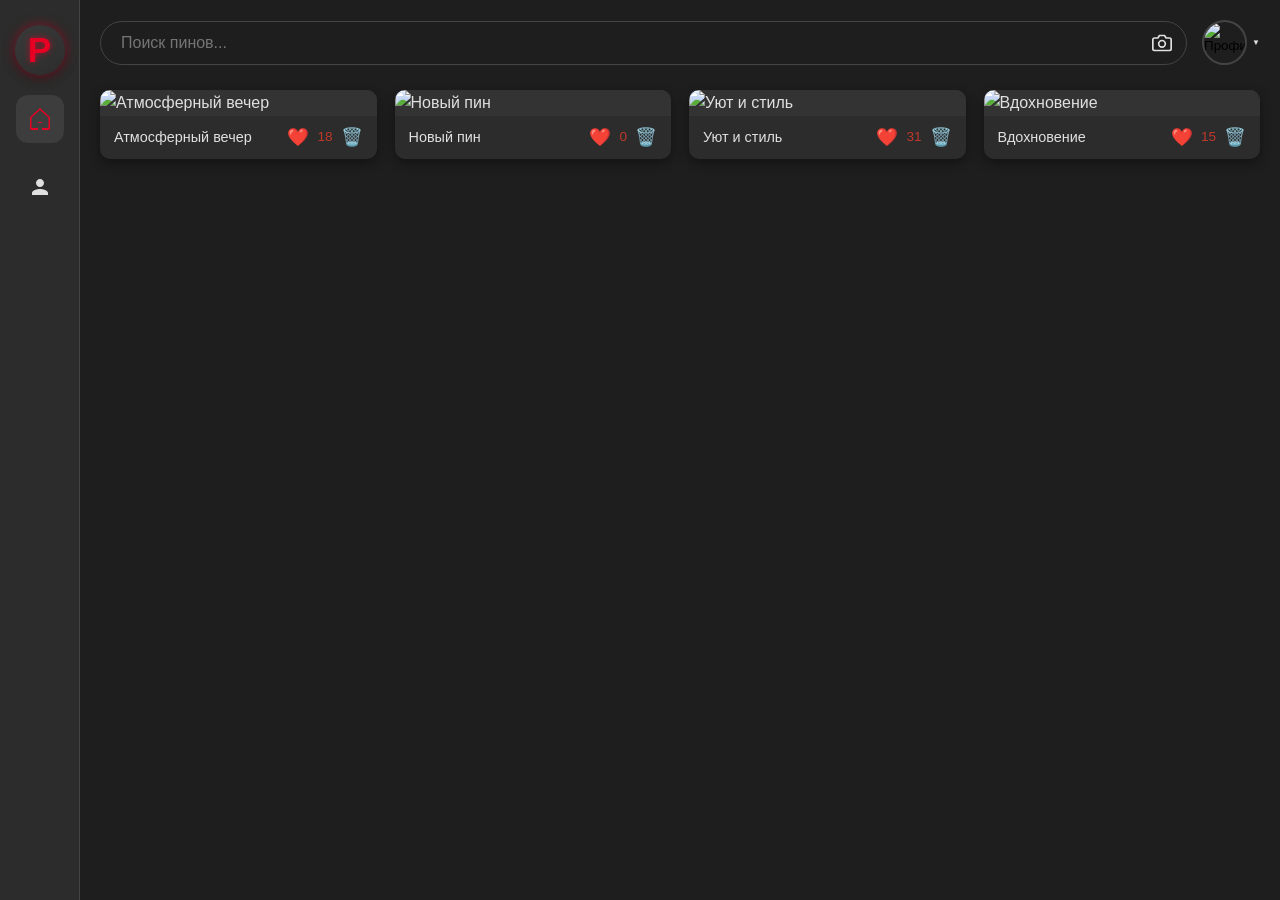
==== DarkPin/html/index.html @ 34805206 "Add files via upload" ====
<!DOCTYPE html>
<html lang="ru">
<head>
    <meta charset="UTF-8">
    <meta name="viewport" content="width=device-width, initial-scale=1.0">
    <title>DarkPin — тёмный Pinterest</title>
    <link rel="stylesheet" href="../css/style.css">
</head>
<body>
    <div class="layout">
        <aside class="sidebar">
            <div class="logo" id="logo-home" title="Главная">
                <span class="logo-letter">P</span>
            </div>
            <button id="home-btn" class="nav-btn active" title="Главная">
                <svg width="24" height="24" viewBox="0 0 24 24" fill="currentColor">
                    <path d="M12 3.1l8.5 7.6v9.2c0 .6-.5 1.1-1.1 1.1h-5.3v-6h-4.2v6H4.6c-.6 0-1.1-.5-1.1-1.1v-9.2L12 3.1m0-2.1L2 10.2V21c0 1.1.9 2 2 2h6v-7h4v7h6c1.1 0 2-.9 2-2V10.2L12 1z"/>
                </svg>
            </button>
            <button id="profile-btn" class="nav-btn" title="Ваши пины">
                <svg width="24" height="24" viewBox="0 0 24 24" fill="currentColor">
                    <path d="M12 12c2.21 0 4-1.79 4-4s-1.79-4-4-4-4 1.79-4 4 1.79 4 4 4zm0 2c-2.67 0-8 1.34-8 4v2h16v-2c0-2.66-5.33-4-8-4z"/>
                </svg>
            </button>
        </aside>

        <main class="main-content">
            <div class="top-bar">
                <div class="search-wrapper">
                    <input type="text" id="search-input" placeholder="Поиск пинов..." autocomplete="off">
                    <button id="add-pin-btn-top" class="add-pin-inside" title="Добавить пин">
                        <svg width="20" height="20" viewBox="0 0 24 24" fill="none" stroke="currentColor" stroke-width="2" stroke-linecap="round" stroke-linejoin="round">
                            <path d="M23 19a2 2 0 0 1-2 2H3a2 2 0 0 1-2-2V8a2 2 0 0 1 2-2h4l2-3h6l2 3h4a2 2 0 0 1 2 2z"></path>
                            <circle cx="12" cy="13" r="4"></circle>
                        </svg>
                    </button>
                </div>

                <div class="user-menu" id="user-menu">
                    <button class="profile-avatar" id="profile-avatar" title="Аккаунт">
                        <img src="https://i.pinimg.com/736x/7a/88/ff/7a88fffe284fb914b51d6ecac2bbc766.jpg" alt="Профиль">
                        <span class="arrow-down">▼</span>
                    </button>
                    <div class="dropdown-menu" id="dropdown-menu">
                        <div class="dropdown-header">
                            <img src="https://i.pinimg.com/736x/7a/88/ff/7a88fffe284fb914b51d6ecac2bbc766.jpg" alt="Аватар" class="dropdown-avatar">
                            <div>
                                <p class="dropdown-username">Имя пользователя</p>
                                <button class="dropdown-business-btn">Перейти на бизнес-аккаунт</button>
                            </div>
                        </div>
                        <div class="dropdown-divider"></div>
                        <p class="dropdown-label">Ваши аккаунты</p>
                        <div class="dropdown-account">
                            <img src="https://i.pinimg.com/736x/7a/88/ff/7a88fffe284fb914b51d6ecac2bbc766.jpg" alt="Аватар" class="dropdown-avatar-small">
                            <span class="dropdown-account-name">Имя пользователя</span>
                            <span class="dropdown-check">✓</span>
                        </div>
                        <div class="dropdown-divider"></div>
                        <button class="dropdown-item" id="add-account-btn">➕ Добавить аккаунт</button>
                        <button class="dropdown-item" id="logout-btn">🚪 Выйти</button>
                    </div>
                </div>
            </div>

            <div id="profile-section" class="profile-section hidden">
                <div class="profile-header">
                    <div class="profile-info">
                        <img src="https://i.pinimg.com/736x/7a/88/ff/7a88fffe284fb914b51d6ecac2bbc766.jpg" alt="Аватар" class="profile-avatar-large">
                        <div>
                            <h2 class="profile-username">Имя пользователя</h2>
                            <p class="profile-subscribers">Подписчики: 123</p>
                        </div>
                    </div>
                    <div class="profile-actions">
                        <button id="share-profile-btn" class="secondary-btn">Поделиться</button>
                        <button id="create-pin-btn-profile" class="secondary-btn">Создать</button>
                    </div>
                </div>
                <div class="profile-tabs">
                    <button class="profile-tab active" data-tab="pins">Пины</button>
                    <button class="profile-tab" data-tab="boards">Доски</button>
                    <button class="profile-tab" data-tab="collages">Коллажи</button>
                </div>
                <div id="tab-pins" class="profile-tab-content pins-grid"></div>
                <div id="tab-boards" class="profile-tab-content hidden">Здесь будут ваши доски</div>
                <div id="tab-collages" class="profile-tab-content hidden">Здесь будут ваши коллажи</div>
            </div>

            <div id="pins-grid" class="pins-grid"></div>
        </main>
    </div>

    <div id="add-pin-modal" class="modal">
        <div class="modal-content">
            <button id="close-modal" class="modal-close" aria-label="Закрыть">×</button>
            <h3>Новый пин</h3>
            <div class="form-group">
                <label for="pin-title">Название</label>
                <input type="text" id="pin-title" placeholder="Введите название">
            </div>
            <div class="form-group">
                <label for="pin-image-url">Ссылка на изображение</label>
                <input type="url" id="pin-image-url" placeholder="https://example.com/image.jpg">
            </div>
            <div class="form-group">
                <label>Или загрузите с устройства</label>
                <input type="file" id="pin-image-file" accept="image/*">
            </div>
            <button id="save-pin" class="primary-btn">Сохранить</button>
        </div>
    </div>

    <script src="../js/script.js"></script>
</body>
</html>
---- DarkPin/css/style.css ----
:root {
    --bg: #1e1e1e;
    --card-bg: #2c2c2c;
    --text: #e0e0e0;
    --border: #444;
    --primary: #b39ddb;
    --hover: #9575cd;
    --accent: #e60023;
    --like-color: #c0392b;
    --shadow: 0 4px 12px rgba(0,0,0,0.4);
    --radius: 12px;
    --sidebar-width: 80px;
    --pin-radius: 10px;
    --nav-btn-size: 48px;
}

* {
    margin: 0;
    padding: 0;
    box-sizing: border-box;
}

body {
    font-family: 'Segoe UI', Tahoma, Geneva, Verdana, sans-serif;
    background-color: var(--bg);
    color: var(--text);
    line-height: 1.6;
    min-height: 100vh;
}

.layout {
    display: flex;
    min-height: 100vh;
}

.sidebar {
    width: var(--sidebar-width);
    background-color: var(--card-bg);
    padding: 25px 10px;
    border-right: 1px solid var(--border);
    display: flex;
    flex-direction: column;
    align-items: center;
    gap: 20px;
}

.logo {
    display: flex;
    justify-content: center;
    align-items: center;
    cursor: pointer;
}

.logo-letter {
    font-size: 2.2em;
    font-weight: bold;
    color: var(--accent);
    background: linear-gradient(145deg, #3a3a3a, #2c2c2c);
    width: 50px;
    height: 50px;
    border-radius: 50%;
    display: flex;
    justify-content: center;
    align-items: center;
    box-shadow: 0 0 12px rgba(230, 0, 35, 0.5), var(--shadow);
    text-shadow: 0 0 6px rgba(230, 0, 35, 0.7);
    transition: transform 0.2s, box-shadow 0.2s;
}

.logo-letter:hover {
    transform: scale(1.05);
    box-shadow: 0 0 20px rgba(230, 0, 35, 0.9), var(--shadow);
}

.nav-btn {
    background: none;
    border: none;
    cursor: pointer;
    color: var(--text);
    width: var(--nav-btn-size);
    height: var(--nav-btn-size);
    border-radius: 12px;
    display: flex;
    justify-content: center;
    align-items: center;
    transition: background-color 0.2s, color 0.2s;
}

.nav-btn:hover {
    background-color: rgba(255, 255, 255, 0.1);
    color: var(--accent);
}

.nav-btn.active {
    background-color: rgba(255, 255, 255, 0.08);
    color: var(--accent);
    box-shadow: none;
}

.nav-btn.active:hover {
    background-color: rgba(255, 255, 255, 0.12);
    color: var(--accent);
}

.main-content {
    flex: 1;
    padding: 20px;
    overflow-y: auto;
}

.top-bar {
    display: flex;
    align-items: center;
    gap: 15px;
    margin-bottom: 25px;
}

.search-wrapper {
    position: relative;
    flex: 1;
}

.search-wrapper input {
    width: 100%;
    padding: 12px 50px 12px 20px;
    font-size: 1em;
    border: 1px solid var(--border);
    border-radius: 30px;
    background-color: #1e1e1e;
    color: var(--text);
    outline: none;
    transition: border-color 0.3s;
}

.search-wrapper input:focus {
    border-color: var(--accent);
}

.add-pin-inside {
    position: absolute;
    right: 15px;
    top: 50%;
    transform: translateY(-50%);
    background: none;
    border: none;
    cursor: pointer;
    color: var(--text);
    display: flex;
    align-items: center;
    justify-content: center;
    transition: color 0.2s, transform 0.2s;
}

.add-pin-inside:hover {
    color: var(--accent);
    transform: translateY(-50%) scale(1.1);
}

.user-menu {
    position: relative;
    display: flex;
    align-items: center;
}

.profile-avatar {
    display: flex;
    align-items: center;
    gap: 5px;
    background: none;
    border: none;
    cursor: pointer;
    padding: 0;
    position: relative;
}

.profile-avatar img {
    width: 45px;
    height: 45px;
    border-radius: 50%;
    object-fit: cover;
    border: 2px solid var(--border);
    transition: border-color 0.2s, transform 0.2s;
}

.profile-avatar:hover img {
    border-color: var(--accent);
    transform: scale(1.05);
}

.arrow-down {
    font-size: 0.6em;
    color: var(--text);
}

.dropdown-menu {
    position: absolute;
    top: 55px;
    right: 0;
    background-color: var(--card-bg);
    border: 1px solid var(--border);
    border-radius: 12px;
    box-shadow: 0 8px 20px rgba(0,0,0,0.5);
    width: 280px;
    padding: 15px;
    display: none;
    z-index: 50;
}

.dropdown-menu.visible {
    display: block;
}

.dropdown-header {
    display: flex;
    align-items: center;
    gap: 10px;
    margin-bottom: 10px;
}

.dropdown-avatar {
    width: 40px;
    height: 40px;
    border-radius: 50%;
    object-fit: cover;
}

.dropdown-username {
    font-weight: bold;
    margin-bottom: 3px;
}

.dropdown-business-btn {
    background: none;
    border: none;
    color: var(--accent);
    cursor: pointer;
    font-size: 0.85em;
    padding: 0;
}

.dropdown-divider {
    height: 1px;
    background-color: var(--border);
    margin: 10px 0;
}

.dropdown-label {
    font-size: 0.8em;
    opacity: 0.7;
    margin-bottom: 8px;
}

.dropdown-account {
    display: flex;
    align-items: center;
    gap: 10px;
    margin-bottom: 10px;
}

.dropdown-avatar-small {
    width: 30px;
    height: 30px;
    border-radius: 50%;
    object-fit: cover;
}

.dropdown-account-name {
    flex: 1;
}

.dropdown-check {
    color: var(--accent);
    font-weight: bold;
}

.dropdown-item {
    background: none;
    border: none;
    color: var(--text);
    padding: 8px 0;
    cursor: pointer;
    font-size: 0.9em;
    width: 100%;
    text-align: left;
    transition: background-color 0.2s;
}

.dropdown-item:hover {
    color: var(--accent);
}

.profile-section.hidden {
    display: none;
}

.profile-header {
    display: flex;
    justify-content: space-between;
    align-items: center;
    flex-wrap: wrap;
    gap: 20px;
    margin-bottom: 25px;
}

.profile-info {
    display: flex;
    align-items: center;
    gap: 15px;
}

.profile-avatar-large {
    width: 80px;
    height: 80px;
    border-radius: 50%;
    object-fit: cover;
    border: 3px solid var(--accent);
}

.profile-username {
    font-size: 1.6em;
    margin-bottom: 5px;
}

.profile-subscribers {
    font-size: 1em;
    opacity: 0.8;
}

.profile-actions {
    display: flex;
    gap: 10px;
}

.secondary-btn {
    background: none;
    border: 1px solid var(--border);
    border-radius: 20px;
    padding: 10px 18px;
    color: var(--text);
    cursor: pointer;
    transition: background-color 0.2s, border-color 0.2s, color 0.2s;
}

.secondary-btn:hover {
    background-color: rgba(255,255,255,0.05);
    border-color: var(--accent);
    color: var(--accent);
}

.profile-tabs {
    display: flex;
    gap: 10px;
    margin-bottom: 20px;
    border-bottom: 1px solid var(--border);
    padding-bottom: 10px;
}

.profile-tab {
    background: none;
    border: none;
    font-size: 1em;
    color: var(--text);
    cursor: pointer;
    padding: 5px 10px;
    border-radius: 20px;
    transition: background-color 0.2s, color 0.2s;
}

.profile-tab:hover {
    background-color: rgba(255,255,255,0.05);
}

.profile-tab.active {
    background-color: var(--accent);
    color: #fff;
}

.profile-tab-content {
    min-height: 100px;
}

.profile-tab-content.hidden {
    display: none;
}

.pins-grid {
    column-count: 4;
    column-gap: 18px;
}

.pin-card {
    break-inside: avoid;
    margin-bottom: 18px;
    background-color: var(--card-bg);
    border-radius: var(--pin-radius);
    box-shadow: var(--shadow);
    overflow: hidden;
    transition: transform 0.2s, box-shadow 0.2s;
    cursor: pointer;
}

.pin-card:hover {
    transform: translateY(-4px);
    box-shadow: 0 8px 20px rgba(0,0,0,0.5);
}

.pin-image {
    width: 100%;
    display: block;
    object-fit: cover;
    background-color: #333;
}

.pin-info {
    padding: 10px 14px;
    display: flex;
    justify-content: space-between;
    align-items: center;
}

.pin-title {
    font-size: 0.9em;
    word-wrap: break-word;
    overflow-wrap: break-word;
    margin-right: 10px;
}

.pin-actions {
    display: flex;
    gap: 8px;
    align-items: center;
}

.like-btn,
.delete-btn-pin {
    background: none;
    border: none;
    font-size: 1.1em;
    cursor: pointer;
    color: var(--like-color);
    transition: color 0.2s, transform 0.2s;
}

.like-btn:hover {
    color: var(--accent);
    transform: scale(1.2);
}

.delete-btn-pin {
    color: var(--text);
}

.delete-btn-pin:hover {
    color: var(--accent);
    transform: scale(1.2);
}

.like-count {
    font-size: 0.85em;
    color: var(--like-color);
}

.modal {
    position: fixed;
    top: 0;
    left: 0;
    right: 0;
    bottom: 0;
    background-color: rgba(0,0,0,0.6);
    display: none;
    align-items: center;
    justify-content: center;
    z-index: 30;
}

.modal.visible {
    display: flex;
}

.modal-content {
    background-color: var(--card-bg);
    padding: 25px;
    border-radius: var(--radius);
    box-shadow: 0 10px 30px rgba(0,0,0,0.5);
    max-width: 400px;
    width: 90%;
    position: relative;
}

.modal-close {
    position: absolute;
    top: 10px;
    right: 15px;
    background: none;
    border: none;
    font-size: 26px;
    cursor: pointer;
    color: var(--text);
    transition: color 0.2s;
}

.modal-close:hover {
    color: var(--accent);
}

.form-group {
    margin-bottom: 18px;
}

.form-group label {
    display: block;
    margin-bottom: 6px;
    font-weight: bold;
    color: var(--text);
}

.form-group input[type="text"],
.form-group input[type="url"] {
    width: 100%;
    padding: 10px 12px;
    font-size: 1em;
    border: 1px solid var(--border);
    border-radius: 8px;
    background-color: #1e1e1e;
    color: var(--text);
    outline: none;
}

.form-group input[type="file"] {
    display: block;
    margin-top: 5px;
}

.primary-btn {
    width: 100%;
    padding: 12px;
    font-size: 1.1em;
    font-weight: bold;
    background-color: var(--accent);
    color: #fff;
    border: none;
    border-radius: 20px;
    cursor: pointer;
    transition: background-color 0.3s;
}

.primary-btn:hover {
    background-color: #c0001d;
}

@media (max-width: 1200px) {
    .pins-grid {
        column-count: 3;
    }
}

@media (max-width: 900px) {
    .pins-grid {
        column-count: 2;
    }
}

@media (max-width: 600px) {
    .layout {
        flex-direction: column;
    }
    .sidebar {
        width: 100%;
        flex-direction: row;
        justify-content: center;
        padding: 15px;
    }
    .pins-grid {
        column-count: 1;
    }
}
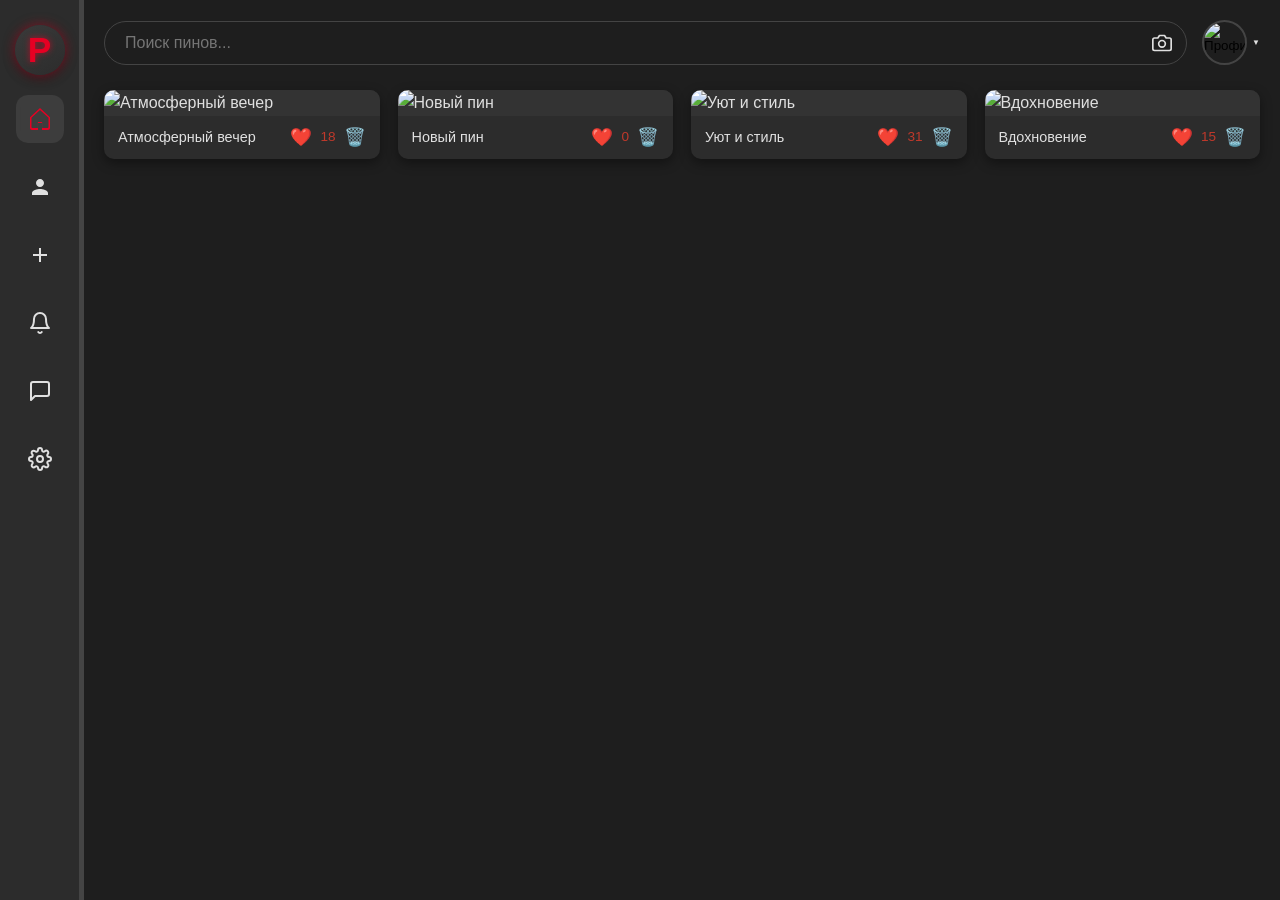
==== commit 2fcd0916: "Add files via upload" ====
--- a/DarkPin/html/index.html
+++ b/DarkPin/html/index.html
@@ -13,29 +13,90 @@
                 <span class="logo-letter">P</span>
             </div>
             <button id="home-btn" class="nav-btn active" title="Главная">
-                <svg width="24" height="24" viewBox="0 0 24 24" fill="currentColor">
-                    <path d="M12 3.1l8.5 7.6v9.2c0 .6-.5 1.1-1.1 1.1h-5.3v-6h-4.2v6H4.6c-.6 0-1.1-.5-1.1-1.1v-9.2L12 3.1m0-2.1L2 10.2V21c0 1.1.9 2 2 2h6v-7h4v7h6c1.1 0 2-.9 2-2V10.2L12 1z"/>
-                </svg>
+                <svg width="24" height="24" viewBox="0 0 24 24" fill="currentColor"><path d="M12 3.1l8.5 7.6v9.2c0 .6-.5 1.1-1.1 1.1h-5.3v-6h-4.2v6H4.6c-.6 0-1.1-.5-1.1-1.1v-9.2L12 3.1m0-2.1L2 10.2V21c0 1.1.9 2 2 2h6v-7h4v7h6c1.1 0 2-.9 2-2V10.2L12 1z"/></svg>
             </button>
             <button id="profile-btn" class="nav-btn" title="Ваши пины">
-                <svg width="24" height="24" viewBox="0 0 24 24" fill="currentColor">
-                    <path d="M12 12c2.21 0 4-1.79 4-4s-1.79-4-4-4-4 1.79-4 4 1.79 4 4 4zm0 2c-2.67 0-8 1.34-8 4v2h16v-2c0-2.66-5.33-4-8-4z"/>
-                </svg>
+                <svg width="24" height="24" viewBox="0 0 24 24" fill="currentColor"><path d="M12 12c2.21 0 4-1.79 4-4s-1.79-4-4-4-4 1.79-4 4 1.79 4 4 4zm0 2c-2.67 0-8 1.34-8 4v2h16v-2c0-2.66-5.33-4-8-4z"/></svg>
+            </button>
+            <button id="create-btn" class="nav-btn" title="Создать">
+                <svg width="24" height="24" viewBox="0 0 24 24" fill="currentColor"><path d="M19 13h-6v6h-2v-6H5v-2h6V5h2v6h6v2z"/></svg>
+            </button>
+            <button id="notifications-btn" class="nav-btn" title="Уведомления">
+                <svg width="24" height="24" viewBox="0 0 24 24" fill="none" stroke="currentColor" stroke-width="2" stroke-linecap="round" stroke-linejoin="round"><path d="M18 8A6 6 0 0 0 6 8c0 7-3 9-3 9h18s-3-2-3-9"></path><path d="M13.73 21a2 2 0 0 1-3.46 0"></path></svg>
+            </button>
+            <button id="messages-btn" class="nav-btn" title="Сообщения">
+                <svg width="24" height="24" viewBox="0 0 24 24" fill="none" stroke="currentColor" stroke-width="2" stroke-linecap="round" stroke-linejoin="round"><path d="M21 15a2 2 0 0 1-2 2H7l-4 4V5a2 2 0 0 1 2-2h14a2 2 0 0 1 2 2z"></path></svg>
+            </button>
+            <button id="settings-btn" class="nav-btn" title="Настройка и поддержка">
+                <svg width="24" height="24" viewBox="0 0 24 24" fill="none" stroke="currentColor" stroke-width="2" stroke-linecap="round" stroke-linejoin="round"><circle cx="12" cy="12" r="3"></circle><path d="M19.4 15a1.65 1.65 0 0 0 .33 1.82l.06.06a2 2 0 0 1 0 2.83 2 2 0 0 1-2.83 0l-.06-.06a1.65 1.65 0 0 0-1.82-.33 1.65 1.65 0 0 0-1 1.51V21a2 2 0 0 1-2 2 2 2 0 0 1-2-2v-.09A1.65 1.65 0 0 0 9 19.4a1.65 1.65 0 0 0-1.82.33l-.06.06a2 2 0 0 1-2.83 0 2 2 0 0 1 0-2.83l.06-.06A1.65 1.65 0 0 0 4.6 15a1.65 1.65 0 0 0-1.51-1H3a2 2 0 0 1-2-2 2 2 0 0 1 2-2h.09A1.65 1.65 0 0 0 4.6 9a1.65 1.65 0 0 0-.33-1.82l-.06-.06a2 2 0 0 1 0-2.83 2 2 0 0 1 2.83 0l.06.06A1.65 1.65 0 0 0 9 4.6a1.65 1.65 0 0 0 1-1.51V3a2 2 0 0 1 2-2 2 2 0 0 1 2 2v.09a1.65 1.65 0 0 0 1 1.51 1.65 1.65 0 0 0 1.82-.33l.06-.06a2 2 0 0 1 2.83 0 2 2 0 0 1 0 2.83l-.06.06A1.65 1.65 0 0 0 19.4 9a1.65 1.65 0 0 0 1.51 1H21a2 2 0 0 1 2 2 2 2 0 0 1-2 2h-.09a1.65 1.65 0 0 0-1.51 1z"></path></svg>
             </button>
         </aside>
+
+        <div id="create-panel" class="side-panel hidden">
+            <div class="side-panel-header">
+                <h3>Создать</h3>
+                <button class="close-panel-btn" data-close-panel>×</button>
+            </div>
+            <div class="create-option" data-create-type="pin">
+                <div class="create-icon">📌</div>
+                <div class="create-text">
+                    <h4>Пин</h4>
+                    <p>Публикуйте фотографии или видео, добавляйте ссылки, наклейки, эффекты и не только.</p>
+                </div>
+            </div>
+            <div class="create-option" data-create-type="board">
+                <div class="create-icon">📁</div>
+                <div class="create-text">
+                    <h4>Доска</h4>
+                    <p>Создайте доску, чтобы упорядочить коллекцию любимых пинов.</p>
+                </div>
+            </div>
+            <div class="create-option" data-create-type="collage">
+                <div class="create-icon">🎨</div>
+                <div class="create-text">
+                    <h4>Коллаж</h4>
+                    <p>Комбинируйте и объединяйте идеи, чтобы воплотить новое видение.</p>
+                </div>
+            </div>
+        </div>
+
+        <div id="notifications-panel" class="side-panel hidden">
+            <div class="side-panel-header">
+                <h3>Уведомления</h3>
+                <button class="close-panel-btn" data-close-panel>×</button>
+            </div>
+            <div class="panel-placeholder">
+                <p>Здесь будут ваши уведомления</p>
+            </div>
+        </div>
+
+        <div id="messages-panel" class="side-panel hidden">
+            <div class="side-panel-header">
+                <h3>Сообщения</h3>
+                <button class="close-panel-btn" data-close-panel>×</button>
+            </div>
+            <div class="panel-placeholder">
+                <p>Здесь будут ваши сообщения</p>
+            </div>
+        </div>
+
+        <div id="settings-panel" class="side-panel hidden">
+            <div class="side-panel-header">
+                <h3>Настройки и поддержка</h3>
+                <button class="close-panel-btn" data-close-panel>×</button>
+            </div>
+            <button class="settings-option">Настройки</button>
+            <button class="settings-option">Настройки рекомендаций</button>
+        </div>
 
         <main class="main-content">
             <div class="top-bar">
                 <div class="search-wrapper">
                     <input type="text" id="search-input" placeholder="Поиск пинов..." autocomplete="off">
                     <button id="add-pin-btn-top" class="add-pin-inside" title="Добавить пин">
-                        <svg width="20" height="20" viewBox="0 0 24 24" fill="none" stroke="currentColor" stroke-width="2" stroke-linecap="round" stroke-linejoin="round">
-                            <path d="M23 19a2 2 0 0 1-2 2H3a2 2 0 0 1-2-2V8a2 2 0 0 1 2-2h4l2-3h6l2 3h4a2 2 0 0 1 2 2z"></path>
-                            <circle cx="12" cy="13" r="4"></circle>
-                        </svg>
+                        <svg width="20" height="20" viewBox="0 0 24 24" fill="none" stroke="currentColor" stroke-width="2" stroke-linecap="round" stroke-linejoin="round"><path d="M23 19a2 2 0 0 1-2 2H3a2 2 0 0 1-2-2V8a2 2 0 0 1 2-2h4l2-3h6l2 3h4a2 2 0 0 1 2 2z"></path><circle cx="12" cy="13" r="4"></circle></svg>
                     </button>
                 </div>
-
                 <div class="user-menu" id="user-menu">
                     <button class="profile-avatar" id="profile-avatar" title="Аккаунт">
                         <img src="https://i.pinimg.com/736x/7a/88/ff/7a88fffe284fb914b51d6ecac2bbc766.jpg" alt="Профиль">
--- a/DarkPin/css/style.css
+++ b/DarkPin/css/style.css
@@ -10,6 +10,7 @@
     --shadow: 0 4px 12px rgba(0,0,0,0.4);
     --radius: 12px;
     --sidebar-width: 80px;
+    --side-panel-width: 320px;
     --pin-radius: 10px;
     --nav-btn-size: 48px;
 }
@@ -42,6 +43,7 @@
     flex-direction: column;
     align-items: center;
     gap: 20px;
+    flex-shrink: 0;
 }
 
 .logo {
@@ -100,6 +102,100 @@
 .nav-btn.active:hover {
     background-color: rgba(255, 255, 255, 0.12);
     color: var(--accent);
+}
+
+.side-panel {
+    width: 0;
+    overflow: hidden;
+    background-color: var(--card-bg);
+    border-right: 1px solid var(--border);
+    flex-shrink: 0;
+    transition: none;
+    padding: 0;
+}
+
+.side-panel.visible {
+    width: var(--side-panel-width);
+    padding: 20px;
+}
+
+.side-panel.hidden {
+    width: 0;
+    padding: 0;
+}
+
+.side-panel-header {
+    display: flex;
+    justify-content: space-between;
+    align-items: center;
+    margin-bottom: 20px;
+    min-width: var(--side-panel-width);
+}
+
+.side-panel-header h3 {
+    font-size: 1.4em;
+    margin: 0;
+}
+
+.close-panel-btn {
+    background: none;
+    border: none;
+    font-size: 1.5em;
+    cursor: pointer;
+    color: var(--text);
+}
+
+.panel-placeholder {
+    min-width: var(--side-panel-width);
+    opacity: 0.8;
+}
+
+.create-option {
+    display: flex;
+    gap: 15px;
+    padding: 15px;
+    border-radius: 12px;
+    cursor: pointer;
+    transition: background-color 0.2s;
+    margin-bottom: 10px;
+    min-width: calc(var(--side-panel-width) - 40px);
+}
+
+.create-option:hover {
+    background-color: rgba(255,255,255,0.05);
+}
+
+.create-icon {
+    font-size: 1.8em;
+}
+
+.create-text h4 {
+    font-size: 1.1em;
+    margin: 0 0 5px;
+}
+
+.create-text p {
+    font-size: 0.9em;
+    opacity: 0.8;
+    margin: 0;
+}
+
+.settings-option {
+    display: block;
+    width: 100%;
+    padding: 12px;
+    margin-bottom: 10px;
+    background: none;
+    border: none;
+    text-align: left;
+    color: var(--text);
+    cursor: pointer;
+    border-radius: 8px;
+    transition: background-color 0.2s;
+}
+
+.settings-option:hover {
+    background-color: rgba(255,255,255,0.05);
 }
 
 .main-content {
